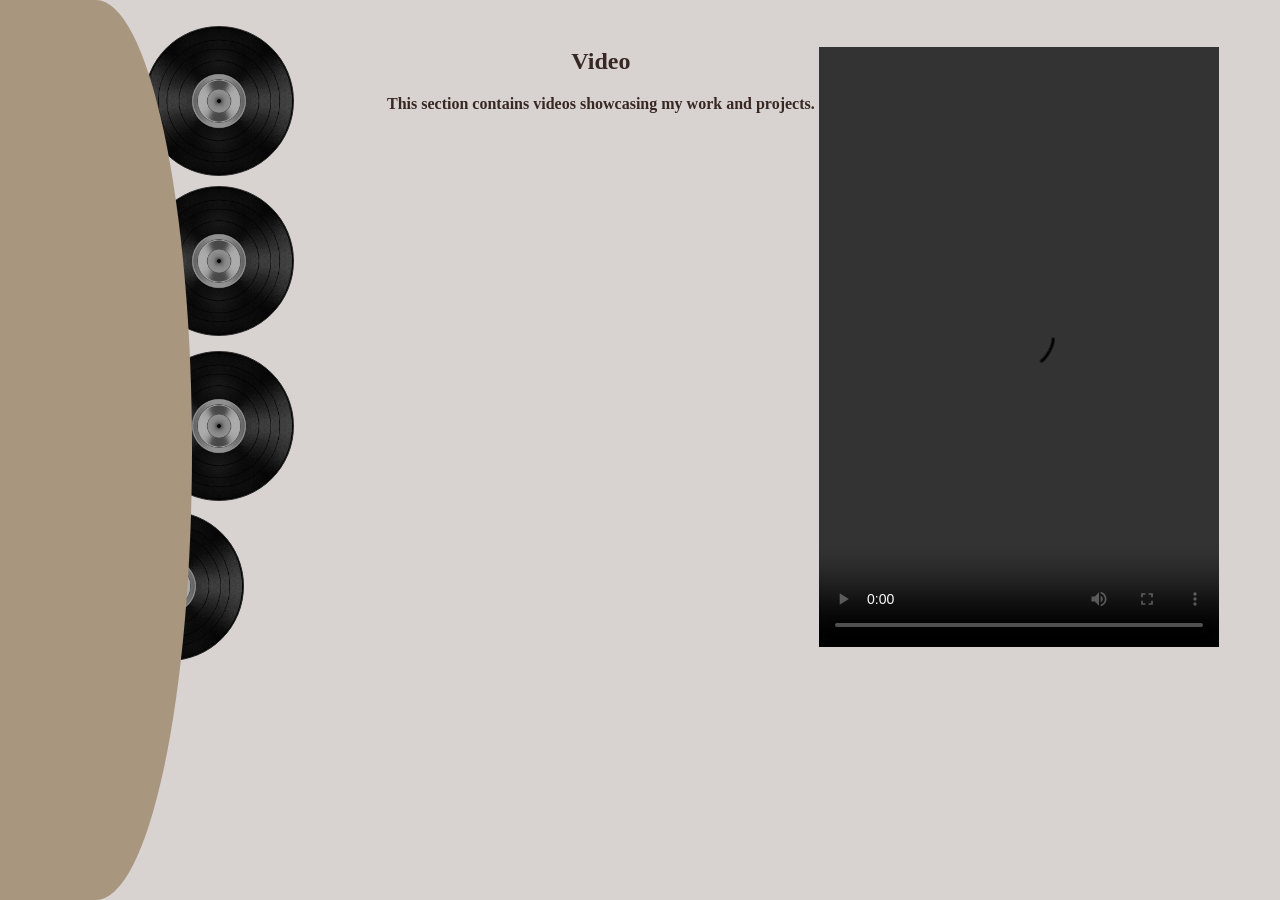
==== MY/MY-portfolio.html @ 0710d2ae "better spin" ====
<!DOCTYPE html>
<html lang="en">
<head>
    <meta charset="UTF-8">
    <meta name="viewport" content="width=device-width, initial-scale=1.0">
    <title>Document</title>
    <link rel="stylesheet" type="text/css" href="my-style.css">
</head>

<script src="MY-javascript.js"></script>

<body class="portfolio" onload="start()">
    <div class="semi-circle"></div>
    <div class="vinyl">
        <button class="trans" id="video" type="button"></button>
        <button class="trans" id="doc_and_contact" type="button"></button>
        <button class="trans" id="certificates_and_testimonials" type="button"></button>
        <button class="trans" id="examples" type="button"></button>
    </div>

    <div class="content">


        <div id="video-content">
            <table>
                <th><div style="margin-top: -75%;">
                <h2>Video</h2>
                <p>This section contains videos showcasing my work and projects.</p>
                </div></th>
                <th>
                <video width="400px" height="600px" controls>
                    <source src="test.mp4" type="video/mp4">
                    Your browser does not support the video tag.
                </video>
                </th>
            </table>
        </div>


        <div id="doc_and_contact-content">
            <h2>Docs & Contact</h2>
            <p>This section contains documentation and contact information.</p>
        </div>


        <div id="certificates_and_testimonials-content">
            <h2>Certificates & Testimonials</h2>
            <p>This section contains certificates and testimonials from clients and colleagues.</p>
            <img src="test img.jpeg" alt="Certificate" style="width:75%;">
            <img src="test img.jpeg" alt="Certificate" style="width:75%;">
            <img src="test img.jpeg" alt="Certificate" style="width:75%;">
            <img src="test img.jpeg" alt="Certificate" style="width:75%;">
            <img src="test img.jpeg" alt="Certificate" style="width:75%;">
            
        </div>


        <div id="examples-content">
            <h2>Examples</h2>
            <p>This section contains examples of my work and projects.</p>
        </div>


    </div>
    <script src="MY-javascript.js"></script>
</body>
</html>
---- MY/my-style.css ----
.portfolio{
    background-color: rgb(216, 211, 209);
    width: 100%;
    margin: 0;
    padding: 0;
    display: flex;
    flex-direction: column;
    color: rgba(54, 37, 32, 0.989);
}

@keyframes spin {
    from {
        transform: rotate(0deg);
    }
    to {
        transform: rotate(360deg);
    }
}

.spinning {
    animation: spin 4s linear infinite;
}

.semi-circle {
    width: 15%;
    height: 100%;
    background-color: rgb(168, 150, 127);
    border-bottom-right-radius: 100%;
    border-top-right-radius: 100%;
    position: fixed;
    display: flex;
    flex-flow: column wrap;
    margin: auto;
    z-index: 1;
}


.vinyl{
    position: fixed;
    width: 200px;
    justify-content: space-between;
    display: flex;
    flex-direction: column;
    margin-bottom: 2%;
    margin-top: 2%;
    margin-left: 12%;
}

.vinyl button{
  height: 150px;
  width: 150px;
  border-radius: 50%;
  border: 1px solid rgb(43, 43, 43);
  background-color: black;
  background-image: url("icon.png");
  background-size: cover;
}

.vinyl button:hover{
    background-color: rgb(33, 33, 33);
    border: 1px solid rgb(95, 95, 95);
    cursor: pointer;
}

.vinyl.has-transition{
    transition: 1s;
}

.content{
    display: flex;
    flex-direction: column;
    margin-left: 30%;
    margin-top: 2%;
}

#video{
    margin-left: -30%;
}
#doc_and_contact{
    margin-left: -7%;
    margin-top: 5%;
}
#certificates_and_testimonials{
    margin-left: -7%;
    margin-top: 7.5%;
}
#examples{
    margin-left: -30%;
    margin-top: 5%;
}

#video-content{
    margin-top: 2%;
    display: flex;
    flex-direction: row;
    flex-wrap: wrap;
    gap: 20px;
    align-items: flex-start;
}

#video-content > div:first-child {
    flex-basis: 100%;
    width: 100%;
}

#video-content video {
    max-width: 400px;
    flex-shrink: 0;
}

#doc_and_contact-content{
    margin-top: 2%;

}
#certificates_and_testimonials-content{
    margin-top: 2%;

}
#examples-content{
    margin-top: 2%;
}

.trans{
    transition: 1s;
}
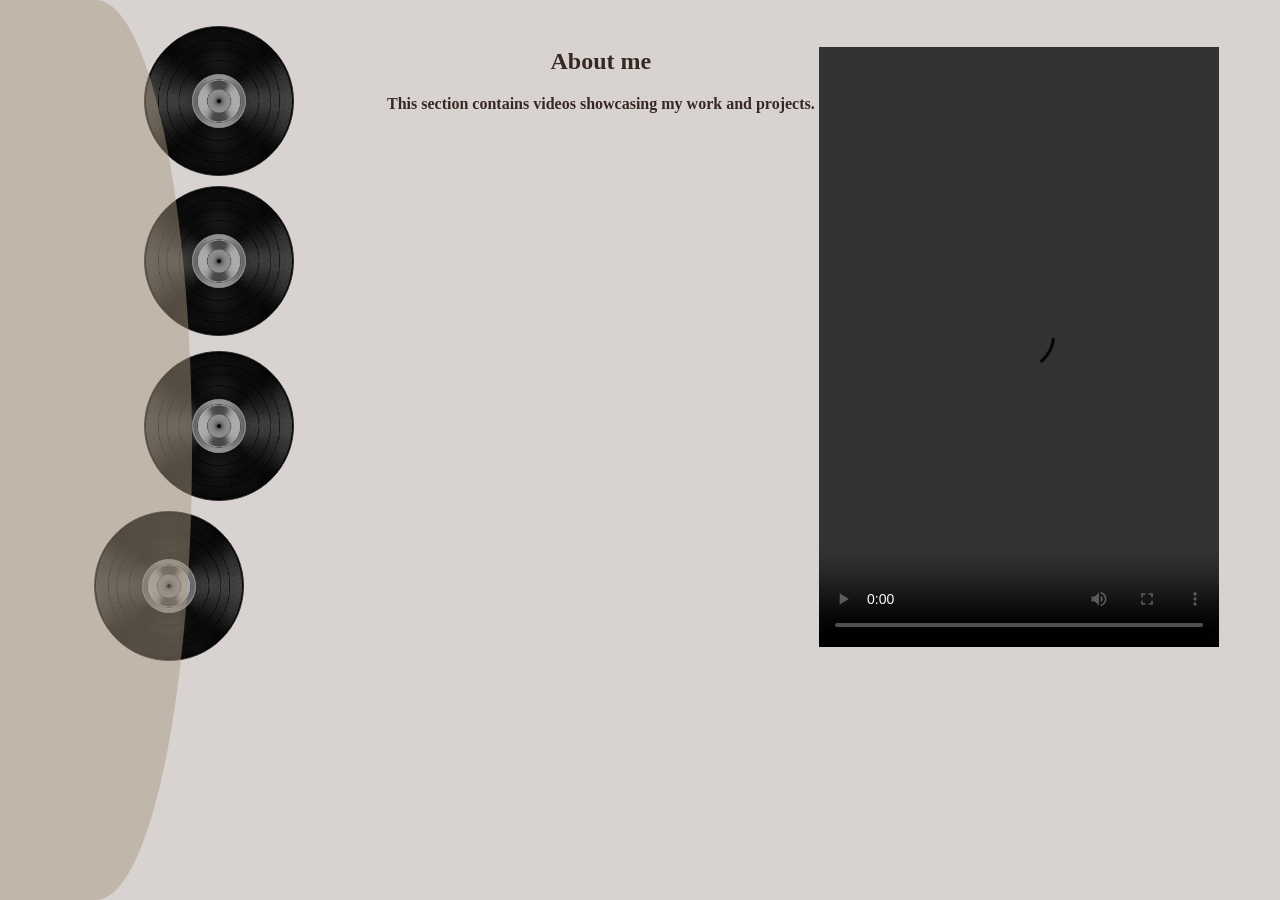
==== commit d283e4b9: "a" ====
--- a/MY/MY-portfolio.html
+++ b/MY/MY-portfolio.html
@@ -24,7 +24,7 @@
         <div id="video-content">
             <table>
                 <th><div style="margin-top: -75%;">
-                <h2>Video</h2>
+                <h2>About me</h2>
                 <p>This section contains videos showcasing my work and projects.</p>
                 </div></th>
                 <th>
--- a/MY/my-style.css
+++ b/MY/my-style.css
@@ -24,7 +24,7 @@
 .semi-circle {
     width: 15%;
     height: 100%;
-    background-color: rgb(168, 150, 127);
+    background-color: rgba(168, 150, 127, 0.479);
     border-bottom-right-radius: 100%;
     border-top-right-radius: 100%;
     position: fixed;
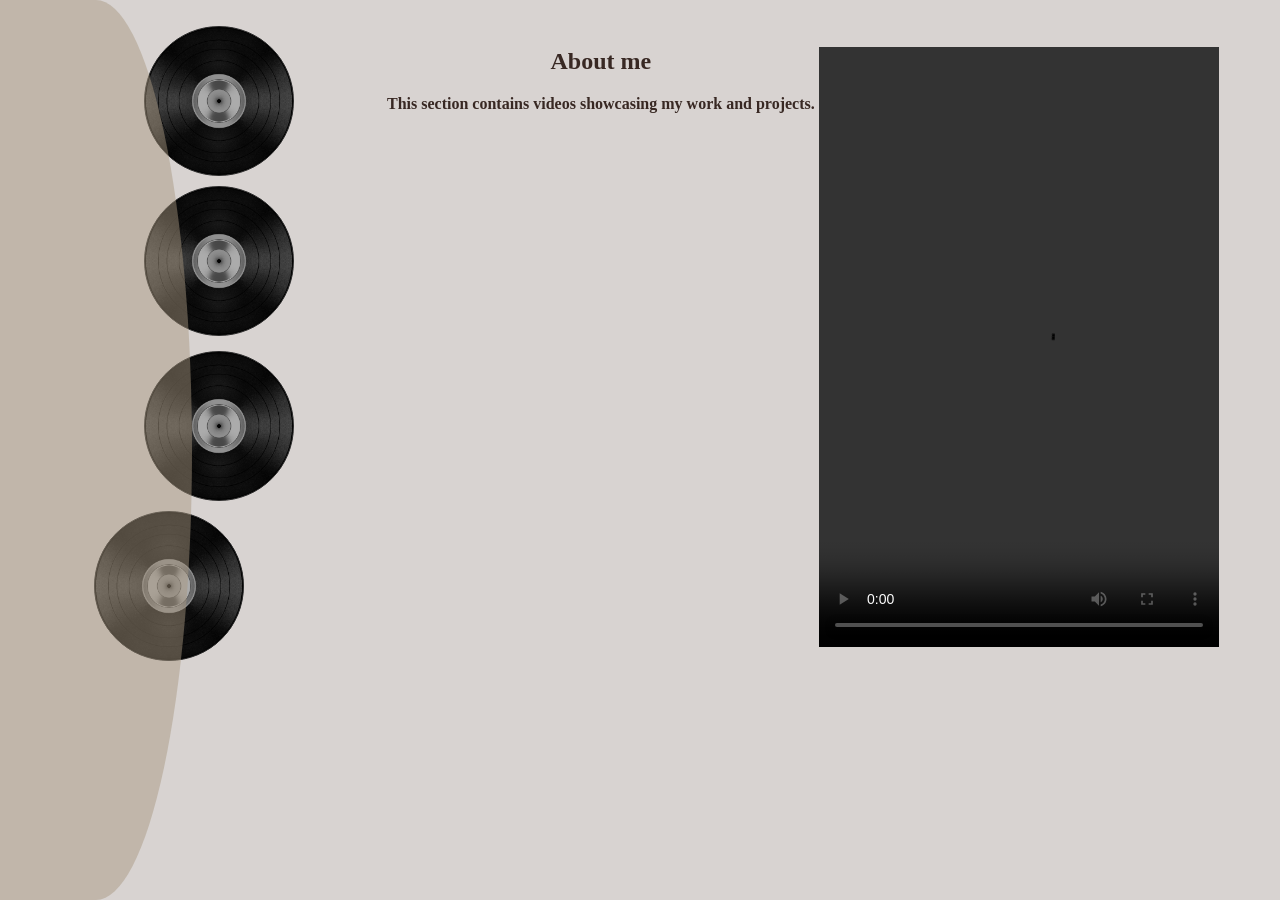
==== commit de622e21: "update" ====
--- a/MY/MY-portfolio.html
+++ b/MY/MY-portfolio.html
@@ -46,7 +46,7 @@
         <div id="certificates_and_testimonials-content">
             <h2>Certificates & Testimonials</h2>
             <p>This section contains certificates and testimonials from clients and colleagues.</p>
-            <img src="test img.jpeg" alt="Certificate" style="width:75%;">
+            <img src="certificate1.jpeg" alt="Certificate" style="width:75%;">
             <img src="test img.jpeg" alt="Certificate" style="width:75%;">
             <img src="test img.jpeg" alt="Certificate" style="width:75%;">
             <img src="test img.jpeg" alt="Certificate" style="width:75%;">
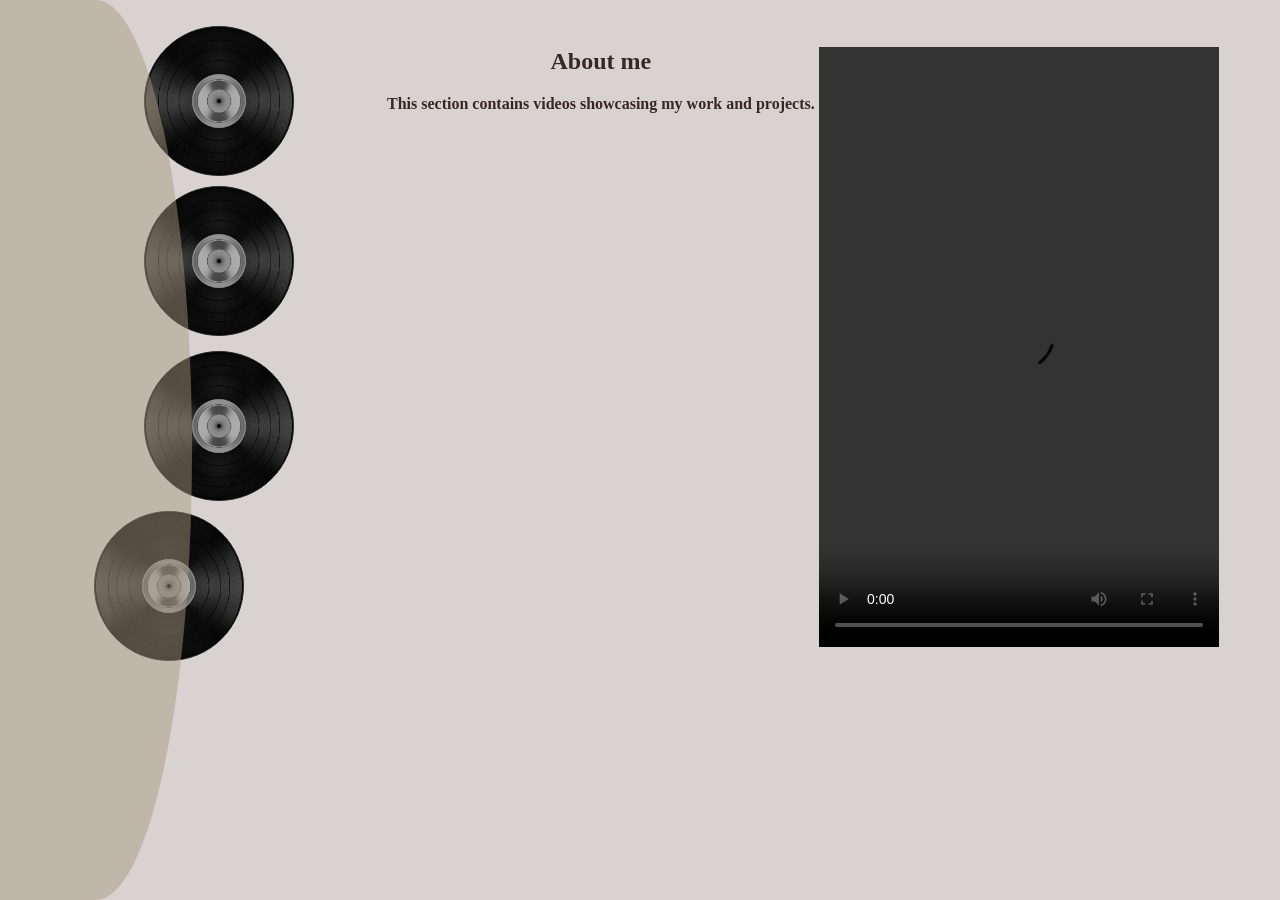
==== commit 125e6977: "testimonials" ====
--- a/MY/MY-portfolio.html
+++ b/MY/MY-portfolio.html
@@ -47,10 +47,8 @@
             <h2>Certificates & Testimonials</h2>
             <p>This section contains certificates and testimonials from clients and colleagues.</p>
             <img src="certificate1.jpeg" alt="Certificate" style="width:75%;">
-            <img src="test img.jpeg" alt="Certificate" style="width:75%;">
-            <img src="test img.jpeg" alt="Certificate" style="width:75%;">
-            <img src="test img.jpeg" alt="Certificate" style="width:75%;">
-            <img src="test img.jpeg" alt="Certificate" style="width:75%;">
+            <img src="testimonial 1.png" alt="Certificate" style="width:75%;">
+            <img src="Testimonial 2.png" alt="Certificate" style="width:75%;">
             
         </div>
 
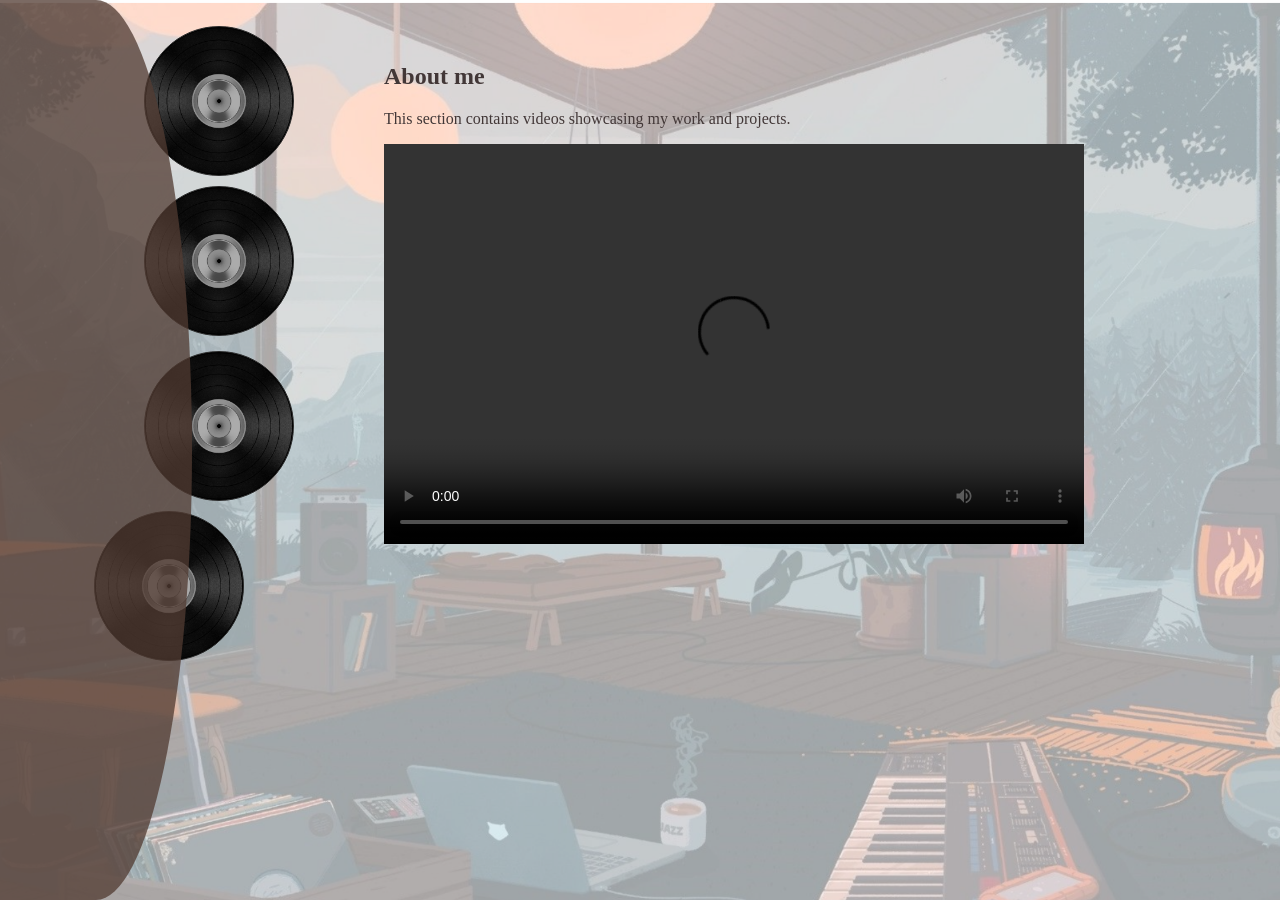
==== commit 880c4c79: "new files" ====
--- a/MY/MY-portfolio.html
+++ b/MY/MY-portfolio.html
@@ -5,9 +5,13 @@
     <meta name="viewport" content="width=device-width, initial-scale=1.0">
     <title>Document</title>
     <link rel="stylesheet" type="text/css" href="my-style.css">
+    <link rel="preconnect" href="https://fonts.googleapis.com">
+    <link rel="preconnect" href="https://fonts.gstatic.com" crossorigin>
+    <link href="https://fonts.googleapis.com/css2?family=Rubik:ital,wght@0,300..900;1,300..900&display=swap" rel="stylesheet">
 </head>
 
 <script src="MY-javascript.js"></script>
+
 
 <body class="portfolio" onload="start()">
     <div class="semi-circle"></div>
@@ -22,18 +26,14 @@
 
 
         <div id="video-content">
-            <table>
-                <th><div style="margin-top: -75%;">
-                <h2>About me</h2>
-                <p>This section contains videos showcasing my work and projects.</p>
-                </div></th>
-                <th>
-                <video width="400px" height="600px" controls>
-                    <source src="test.mp4" type="video/mp4">
-                    Your browser does not support the video tag.
-                </video>
-                </th>
-            </table>
+            <div>
+            <h2>About me</h2>
+            <p>This section contains videos showcasing my work and projects.</p>
+            </div>
+            <video width="700px" height="400px" controls>
+            <source src="Market yourself Video.mov" type="video/mp4">
+                Your browser does not support the video tag.
+            </video>
         </div>
 
 
@@ -44,18 +44,28 @@
 
 
         <div id="certificates_and_testimonials-content">
-            <h2>Certificates & Testimonials</h2>
-            <p>This section contains certificates and testimonials from clients and colleagues.</p>
+            <h2>Certificates</h2>
+            <p>Microsoft office specialist:</p>
             <img src="certificate1.jpeg" alt="Certificate" style="width:75%;">
+            <p>C# workshop: </p>
+            <img src="certificate2.png" alt="Certificate" style="width:75%;">
+            <p>Game development program: </p>
+            <img src="certificate3.png" alt="Certificate" style="width:75%;">
+            
+            <h2 Style="margin-top: 5%;">Testimonials</h2>
+            <p>Testimonial from Zaherah a Classmate: </p>
             <img src="testimonial 1.png" alt="Certificate" style="width:75%;">
-            <img src="Testimonial 2.png" alt="Certificate" style="width:75%;">
+            <p>Testimonial from David Gulua a Tutor: </p>
+            <img src="Testimonial 2.png" alt="Certificate" style="width:50%;">
             
         </div>
 
 
         <div id="examples-content">
-            <h2>Examples</h2>
+            <h2>Examples of previous projects: </h2>
             <p>This section contains examples of my work and projects.</p>
+            
+            
         </div>
 
 
--- a/MY/my-style.css
+++ b/MY/my-style.css
@@ -1,11 +1,16 @@
+body{
+    background: url(Drawing.png) no-repeat center center fixed;
+    background-size: cover;
+    margin: 0;
+    padding: 0;
+}
 .portfolio{
-    background-color: rgb(216, 211, 209);
     width: 100%;
     margin: 0;
     padding: 0;
     display: flex;
     flex-direction: column;
-    color: rgba(54, 37, 32, 0.989);
+    color: rgb(66, 55, 55);
 }
 
 @keyframes spin {
@@ -24,7 +29,7 @@
 .semi-circle {
     width: 15%;
     height: 100%;
-    background-color: rgba(168, 150, 127, 0.479);
+    background-color: rgba(82, 60, 51, 0.76);
     border-bottom-right-radius: 100%;
     border-top-right-radius: 100%;
     position: fixed;
@@ -104,7 +109,7 @@
 }
 
 #video-content video {
-    max-width: 400px;
+    max-width: 700px;
     flex-shrink: 0;
 }
 
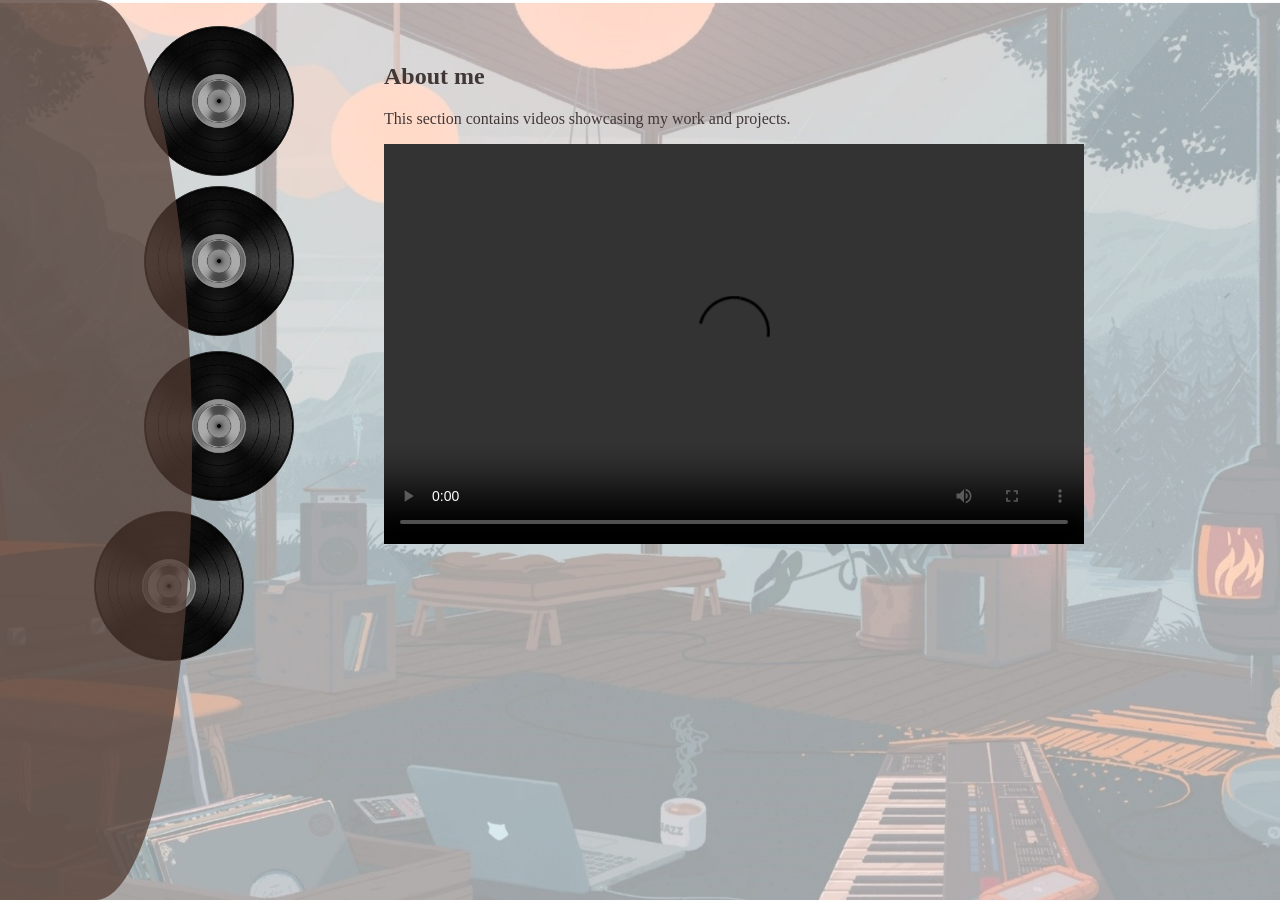
==== commit cf957971: "Update video source URL in MY-portfolio.html" ====
--- a/MY/MY-portfolio.html
+++ b/MY/MY-portfolio.html
@@ -31,7 +31,7 @@
             <p>This section contains videos showcasing my work and projects.</p>
             </div>
             <video width="700px" height="400px" controls>
-            <source src="Market yourself Video.mov" type="video/mp4">
+            <source src="https://github.com/Yasmeen-8/SaoSodaWeb/raw/refs/heads/main/MY/Market%20yourself%20Video.mov" type="video/mp4">
                 Your browser does not support the video tag.
             </video>
         </div>
@@ -72,4 +72,4 @@
     </div>
     <script src="MY-javascript.js"></script>
 </body>
-</html>+</html>
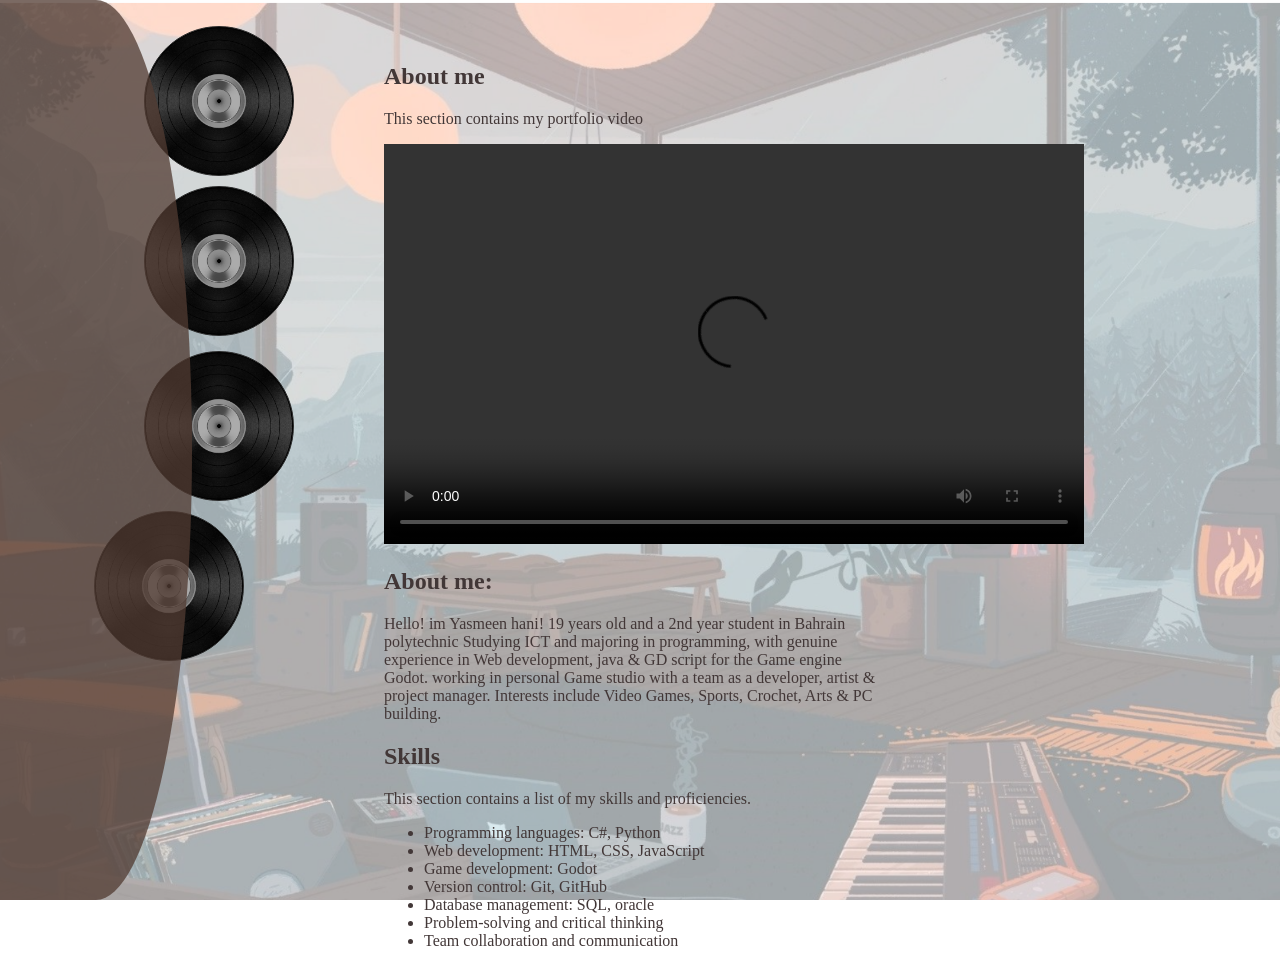
==== commit eb321c53: "final update" ====
--- a/MY/MY-portfolio.html
+++ b/MY/MY-portfolio.html
@@ -28,18 +28,56 @@
         <div id="video-content">
             <div>
             <h2>About me</h2>
-            <p>This section contains videos showcasing my work and projects.</p>
+            <p>This section contains my portfolio video</p>
             </div>
             <video width="700px" height="400px" controls>
             <source src="https://github.com/Yasmeen-8/SaoSodaWeb/raw/refs/heads/main/MY/Market%20yourself%20Video.mov" type="video/mp4">
                 Your browser does not support the video tag.
             </video>
+            <div><h2>About me:</h2>
+            <p style="max-width: 500px;">Hello!  im Yasmeen hani! 19 years old and a 2nd year student in Bahrain polytechnic Studying ICT and majoring in programming, with genuine experience in Web 
+                development, java & GD script for the Game engine Godot. working in personal Game studio with a team as a developer, artist & 
+                project manager. Interests include Video Games, Sports, Crochet, Arts & PC building.
+            </p>
+            
+            </div>
+            <div style="margin-top: 20px;">
+                <h2>Skills</h2>
+                <p>This section contains a list of my skills and proficiencies.</p>
+                <ul>
+                    <li>Programming languages: C#, Python</li>
+                    <li>Web development: HTML, CSS, JavaScript</li>
+                    <li>Game development: Godot</li>
+                    <li>Version control: Git, GitHub</li>
+                    <li>Database management: SQL, oracle</li>
+                    <li>Problem-solving and critical thinking</li>
+                    <li>Team collaboration and communication</li>
+                </ul>
+        </div>
         </div>
 
 
         <div id="doc_and_contact-content">
             <h2>Docs & Contact</h2>
-            <p>This section contains documentation and contact information.</p>
+            <b><p>You can scan the following QR codes for my Coverletter and CV:</p></b>
+            <div style="display: flex; margin-bottom: 20px;">
+                <div style="margin-right: 30px;">
+                    <p style="margin-bottom: 0;">Coverletter:</p>
+                    <img src="Cover letter Qr code.png" alt="Coverletter QR Code" style="width:200px; height:auto;">
+                </div>
+                <div>
+                    <p style="margin-bottom: 0; margin-top: 5%;">CV:</p>
+                    <img src="CV Qr code.png" alt="CV QR Code" style="width:200px; height:auto;">
+                </div>
+            </div>      
+
+            <b><p>Or you can contact me through the following:</p></b>
+            <ul>
+                <li>Email: <a href="mailto:Yasmeen.hani@outlook.com">Yasmeen.hani@outlook.com</a></li>
+                <li>LinkedIn: <a href="https://www.linkedin.com/in/yasmeen-m-b65b1b325/">Yasmeen Hani</a></li>
+                <li>GitHub: <a href="https://github.com/Yasmeen-8">Yasmeen Hani</a></li>
+                <li>Phone: 38773389</li>
+            </ul>
         </div>
 
 
@@ -64,9 +102,53 @@
         <div id="examples-content">
             <h2>Examples of previous projects: </h2>
             <p>This section contains examples of my work and projects.</p>
+            <h3>Cafe Game:</h3>
+            <p>a simple game about producing coffee for each costumer inspired by a game called "Good Pizza Great Pizza"</p>
+            <div style="display: flex; margin-bottom: 20px;">
+                <img src="project screenshots/cafegame1.png" alt="Cafe Game Screenshot" style="width:300px; height:auto; margin-right: 20px;">
+                <img src="project screenshots/cafegame2.png" alt="Cafe Game Screenshot" style="width:300px; height:auto;">
+            </div>
+
+            <h3>Manazel:</h3>
+            <p>A game about making houses for animals of different sizes</p>
+            <div style="display: flex; margin-bottom: 20px;">
+                <img src="project screenshots/house game1.png" alt="Manazel Screenshot" style="width:300px; height:auto; margin-right: 20px;">
+                <img src="project screenshots/house game2.png" alt="Manazel Screenshot" style="width:300px; height:auto;">
+            </div>
+            <div style="display: flex; margin-bottom: 20px;">
+                <img src="project screenshots/house game3.png" alt="Manazel Screenshot" style="width:300px; height:auto; margin-right: 20px;">
+            </div>
+
+            <h3>Mouse Game clone</h3>
+            <p>A simple game about a mouse trying to get cheese while in a platformer style</p>
+            <img src="project screenshots/2d mouse game clone.png" alt="Mouse Game Screenshot" style="max-width:400px; margin-right: 20px;">
+            
+            <h3>Robot Game</h3>
+            <p>3D movement practice and Camera </p>
+            <div style="display: flex; margin-bottom: 20px;">
+                <img src="project screenshots/robotgame1.png" alt="Robot Game Screenshot" style="width:300px; height:auto; margin-right: 20px;">
+                <img src="project screenshots/robotgame2.png" alt="Robot Game Screenshot" style="width:300px; height:auto;">
+            </div>
+
+            <h3>study Buddy</h3>
+            <p style="max-width: 500px;">A simple game where you can customize your room and your character, with many productivity tool, where you can join your friends rooms to study with them text message call and so on</p>
+            <div style="display: flex; margin-bottom: 20px;">
+                <img src="project screenshots/studybuddy1.png" alt="Study Buddy Screenshot" style="width:300px; height:auto; margin-right: 20px;">
+                <img src="project screenshots/studybuddy2.png" alt="Study Buddy Screenshot" style="width:300px; height:auto;">
+            </div>
+            <div style="display: flex; margin-bottom: 20px;">
+                <img src="project screenshots/studybuddy3.png" alt="Study Buddy Screenshot" style="width:300px; height:auto; margin-right: 20px;">
+                <img src="project screenshots/studybuddy4.png" alt="Study Buddy Screenshot" style="width:300px; height:auto;">
+            </div>
+            <h3>Fighting Game</h3>
+            <p>a simple 3D fighting game camera practice</p>
+            <img src="project screenshots/fighting game1.png" alt="Fighting Game Screenshot" style="max-width:400px; margin-right: 20px;">
+
+            <h3>Side Scroller</h3>
+            <p>A simple side scroller game about a character trying to solve puzzles and make it out of the levels</p>
+            <img src="project screenshots/sidescroller.png" alt="Side Scroller Screenshot" style="max-width:400px; margin-right: 20px;">
             
             
-        </div>
 
 
     </div>
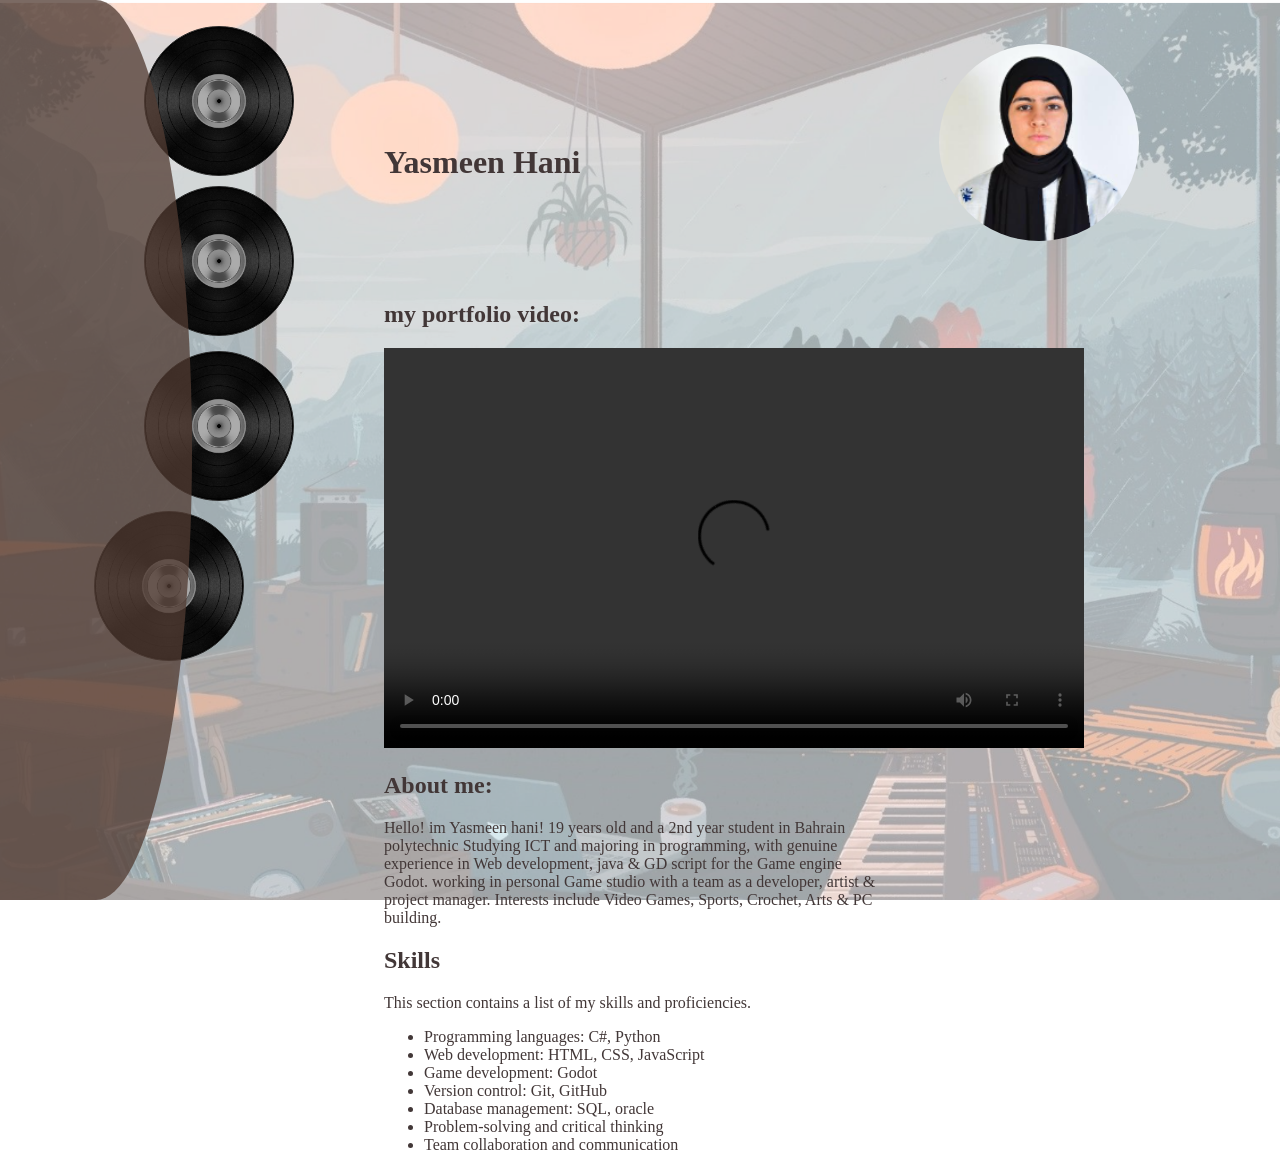
==== commit ceeaf7e7: "final final" ====
--- a/MY/MY-portfolio.html
+++ b/MY/MY-portfolio.html
@@ -27,8 +27,11 @@
 
         <div id="video-content">
             <div>
-            <h2>About me</h2>
-            <p>This section contains my portfolio video</p>
+            <div style="display: flex; align-items: center; margin-bottom: 20px;">
+            <h2 style="font-size: xx-large;" >Yasmeen Hani</h2>
+            <img src="profile picture.png" alt="Profile Picture" style="width:200px; height:auto; border-radius: 100%; margin-bottom: 40px; margin-left: 40%;">
+            </div>
+            <h2>my portfolio video:</h2>
             </div>
             <video width="700px" height="400px" controls>
             <source src="https://github.com/Yasmeen-8/SaoSodaWeb/raw/refs/heads/main/MY/Market%20yourself%20Video.mov" type="video/mp4">
@@ -142,12 +145,12 @@
             </div>
             <h3>Fighting Game</h3>
             <p>a simple 3D fighting game camera practice</p>
-            <img src="project screenshots/fighting game1.png" alt="Fighting Game Screenshot" style="max-width:400px; margin-right: 20px;">
+            <img src="project screenshots/Fightinggame.png" alt="Fighting Game Screenshot" style="max-width:400px; margin-right: 20px;">
 
             <h3>Side Scroller</h3>
             <p>A simple side scroller game about a character trying to solve puzzles and make it out of the levels</p>
             <img src="project screenshots/sidescroller.png" alt="Side Scroller Screenshot" style="max-width:400px; margin-right: 20px;">
-            
+
             
 
 
